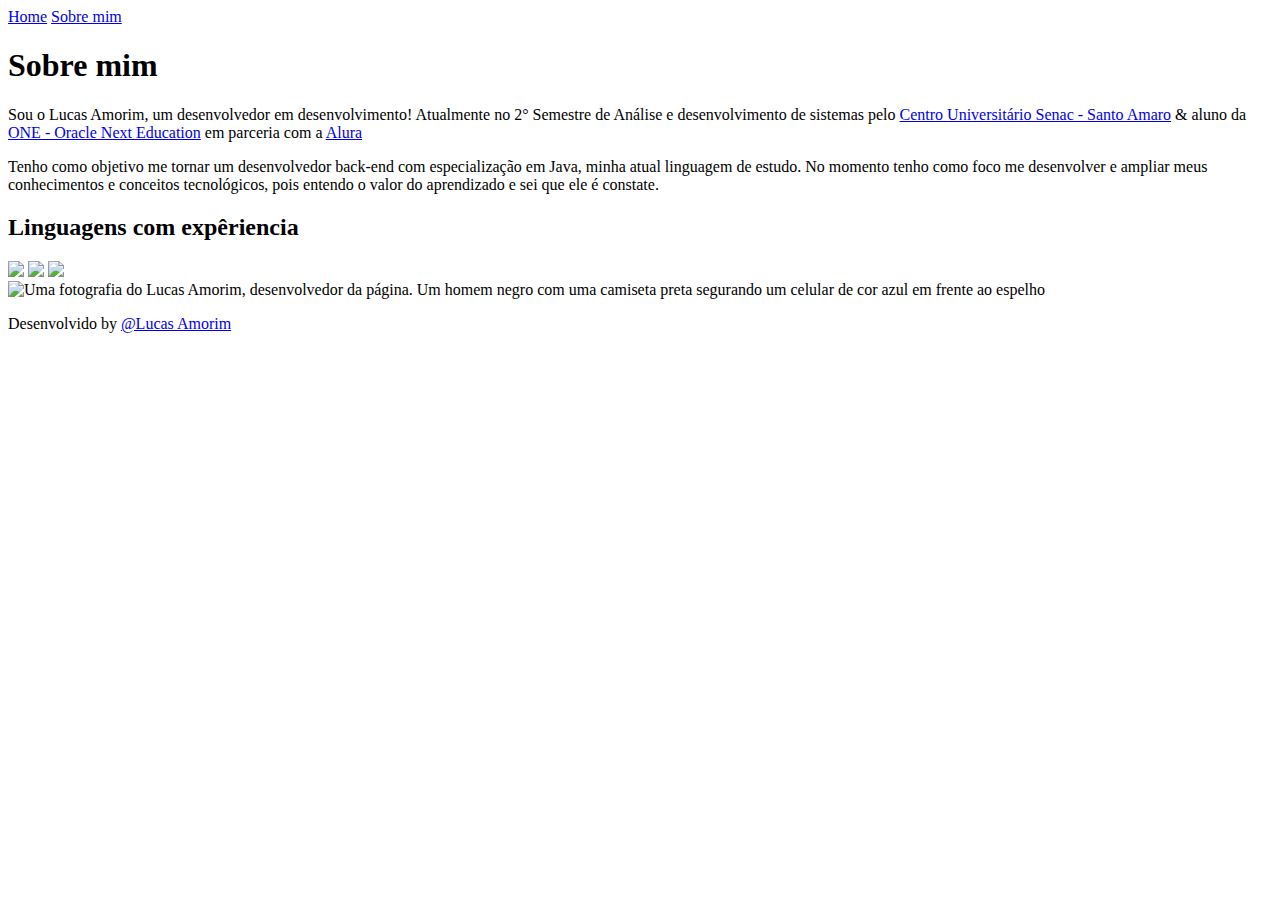
==== about.html @ 8cc3e423 "Add files via upload" ====
<!DOCTYPE html>
<html lang="pt-br">

<head>
    <meta charset="UTF-8">
    <meta name="viewport" content="width=device-width, initial-scale=1.0">
    <link rel="stylesheet" href="estilos/style.css">
    <title>Sobre mim</title>
</head>

<body>
    <header class="cabecalho">
        <nav class="cabecalho__menu">
            <a class="cabecalho__menu__link" href="index.html">Home</a>
            <a class="cabecalho__menu__link" href="about.html">Sobre mim</a>
        </nav>
    </header>
    <main class="introducao__pagina2">
        <section class="introducao__conteudo__pagina2">
            <h1 class="destaque introducao__conteudo__titulo centro">Sobre mim</h1>

            <p class="introducao__conteudo__paragrafo">Sou o Lucas Amorim, um desenvolvedor em desenvolvimento!
                Atualmente no 2° Semestre de Análise e desenvolvimento de sistemas pelo <a
                    class="introducao__conteudo__paragrafo negrito" target="_blank"
                    href="https://www.sp.senac.br">Centro Universitário Senac - Santo Amaro</a> &
                aluno da <a class="introducao__conteudo__paragrafo negrito" target="_blank"
                    href="https://www.oracle.com/br/education/oracle-next-education/">ONE - Oracle Next Education</a> em
                parceria com a
                <a class="introducao__conteudo__paragrafo negrito" target="_blank"
                    href="https://www.alura.com.br/?utm_term=alura&utm_campaign=%5BSearch%5D+%5BPerformance%5D+-+
            Institucional&utm_source=adwords&utm_medium=ppc&hsa_acc=7964138385&hsa_cam=386166608&hsa_grp=21666755648&hsa_ad=696280649243&hsa_src=g&hsa_
            tgt=kwd-300088401&hsa_kw=alura&hsa_mt=e&hsa_net=adwords&hsa_ver=3&gad_source=1&gclid=EAIaIQobChMIwtqny7S2hwMVqmFIAB0sBx8IEAAYASAAEgKPuvD_BwE">Alura</a>
            </p>
            <p class="introducao__conteudo__paragrafo">
                Tenho como objetivo me tornar um desenvolvedor back-end com especialização em Java, minha atual
                linguagem de estudo. No momento tenho como foco me desenvolver e
                ampliar meus conhecimentos e conceitos tecnológicos, pois entendo o valor do aprendizado e sei que ele é
                constate.
            </p>
            <h2 class="projetos">Linguagens com expêriencia</h2>
            <div class="projetos_organizacao">
                <img src="https://cdn.jsdelivr.net/gh/devicons/devicon@latest/icons/java/java-original.svg" />
                <img src="https://cdn.jsdelivr.net/gh/devicons/devicon@latest/icons/html5/html5-plain-wordmark.svg" />
                <img src="https://cdn.jsdelivr.net/gh/devicons/devicon@latest/icons/css3/css3-original-wordmark.svg">
            </div>

        </section>
        <img class="introducao__minhaFoto" src="assets/MinhaFoto.png" alt="Uma fotografia do Lucas Amorim, desenvolvedor da página. Um homem negro com uma camiseta preta 
    segurando um celular de cor azul em frente ao espelho">
    </main>
    <footer class="rodape">
        <p class="rodape__texto">Desenvolvido by <a class="rodape__texto__link"
                href="https://www.linkedin.com/in/lucas-amorim-maia-a3280a225/" target="_blank">@Lucas Amorim</a></p>
    </footer>
</body>

</html>
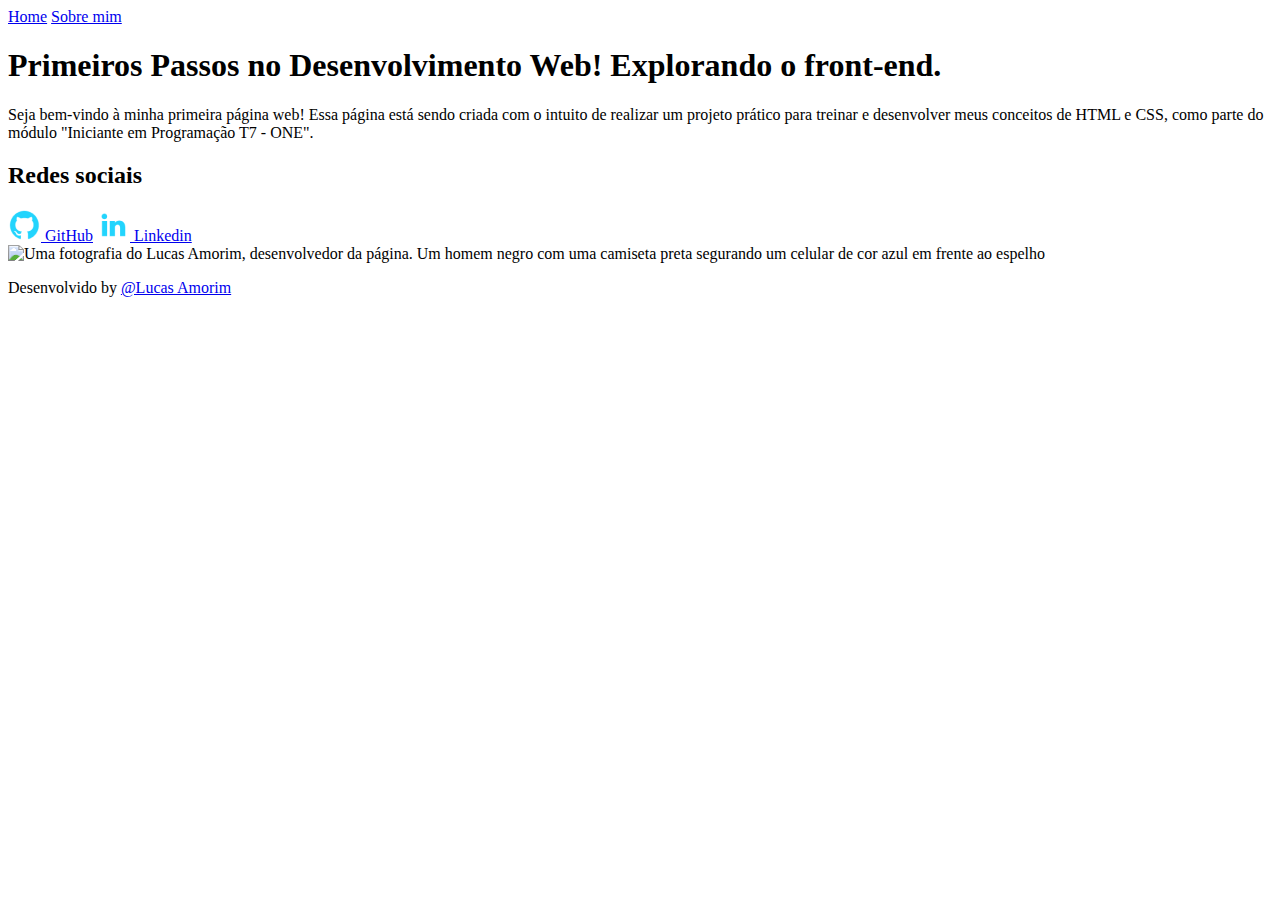
==== commit 2cf2bbb0: "Adicionando responsividade - "Sobre mim"" ====
--- a/about.html
+++ b/about.html
@@ -5,7 +5,8 @@
     <meta charset="UTF-8">
     <meta name="viewport" content="width=device-width, initial-scale=1.0">
     <link rel="stylesheet" href="estilos/style.css">
-    <title>Sobre mim</title>
+
+    <title>Portfolio</title>
 </head>
 
 <body>
@@ -15,38 +16,27 @@
             <a class="cabecalho__menu__link" href="about.html">Sobre mim</a>
         </nav>
     </header>
-    <main class="introducao__pagina2">
-        <section class="introducao__conteudo__pagina2">
-            <h1 class="destaque introducao__conteudo__titulo centro">Sobre mim</h1>
-
-            <p class="introducao__conteudo__paragrafo">Sou o Lucas Amorim, um desenvolvedor em desenvolvimento!
-                Atualmente no 2° Semestre de Análise e desenvolvimento de sistemas pelo <a
-                    class="introducao__conteudo__paragrafo negrito" target="_blank"
-                    href="https://www.sp.senac.br">Centro Universitário Senac - Santo Amaro</a> &
-                aluno da <a class="introducao__conteudo__paragrafo negrito" target="_blank"
-                    href="https://www.oracle.com/br/education/oracle-next-education/">ONE - Oracle Next Education</a> em
-                parceria com a
-                <a class="introducao__conteudo__paragrafo negrito" target="_blank"
-                    href="https://www.alura.com.br/?utm_term=alura&utm_campaign=%5BSearch%5D+%5BPerformance%5D+-+
-            Institucional&utm_source=adwords&utm_medium=ppc&hsa_acc=7964138385&hsa_cam=386166608&hsa_grp=21666755648&hsa_ad=696280649243&hsa_src=g&hsa_
-            tgt=kwd-300088401&hsa_kw=alura&hsa_mt=e&hsa_net=adwords&hsa_ver=3&gad_source=1&gclid=EAIaIQobChMIwtqny7S2hwMVqmFIAB0sBx8IEAAYASAAEgKPuvD_BwE">Alura</a>
-            </p>
-            <p class="introducao__conteudo__paragrafo">
-                Tenho como objetivo me tornar um desenvolvedor back-end com especialização em Java, minha atual
-                linguagem de estudo. No momento tenho como foco me desenvolver e
-                ampliar meus conhecimentos e conceitos tecnológicos, pois entendo o valor do aprendizado e sei que ele é
-                constate.
-            </p>
-            <h2 class="projetos">Linguagens com expêriencia</h2>
-            <div class="projetos_organizacao">
-                <img src="https://cdn.jsdelivr.net/gh/devicons/devicon@latest/icons/java/java-original.svg" />
-                <img src="https://cdn.jsdelivr.net/gh/devicons/devicon@latest/icons/html5/html5-plain-wordmark.svg" />
-                <img src="https://cdn.jsdelivr.net/gh/devicons/devicon@latest/icons/css3/css3-original-wordmark.svg">
+    <main class="introducao">
+        <section class="introducao__conteudo">
+            <h1 class="introducao__conteudo__titulo">Primeiros Passos no Desenvolvimento Web! <strong
+                    class="destaque">Explorando o front-end.</strong></h1>
+            <p class="introducao__conteudo__paragrafo">Seja bem-vindo à minha primeira página web! Essa página está
+                sendo criada com o intuito de realizar um projeto prático para
+                treinar e desenvolver meus conceitos de HTML e CSS, como parte do módulo "Iniciante em Programação T7 -
+                ONE".</p>
+            <div class="introducao__conteudo__links">
+                <h2 class="introducao__conteudo__subtitulo">Redes sociais</h2>
+                <a class="introducao__conteudo__links__estetica" href="https://github.com/Kinhazin" target="_blank">
+                    <img src="assets/github.png">
+                    GitHub</a>
+                <a class="introducao__conteudo__links__estetica"
+                    href="https://www.linkedin.com/in/lucas-amorim-maia-a3280a225/" target="_blank">
+                    <img src="assets/linkedin.png">
+                    Linkedin</a>
             </div>
-
         </section>
         <img class="introducao__minhaFoto" src="assets/MinhaFoto.png" alt="Uma fotografia do Lucas Amorim, desenvolvedor da página. Um homem negro com uma camiseta preta 
-    segurando um celular de cor azul em frente ao espelho">
+        segurando um celular de cor azul em frente ao espelho">
     </main>
     <footer class="rodape">
         <p class="rodape__texto">Desenvolvido by <a class="rodape__texto__link"
@@ -54,4 +44,4 @@
     </footer>
 </body>
 
-</html>+</html>
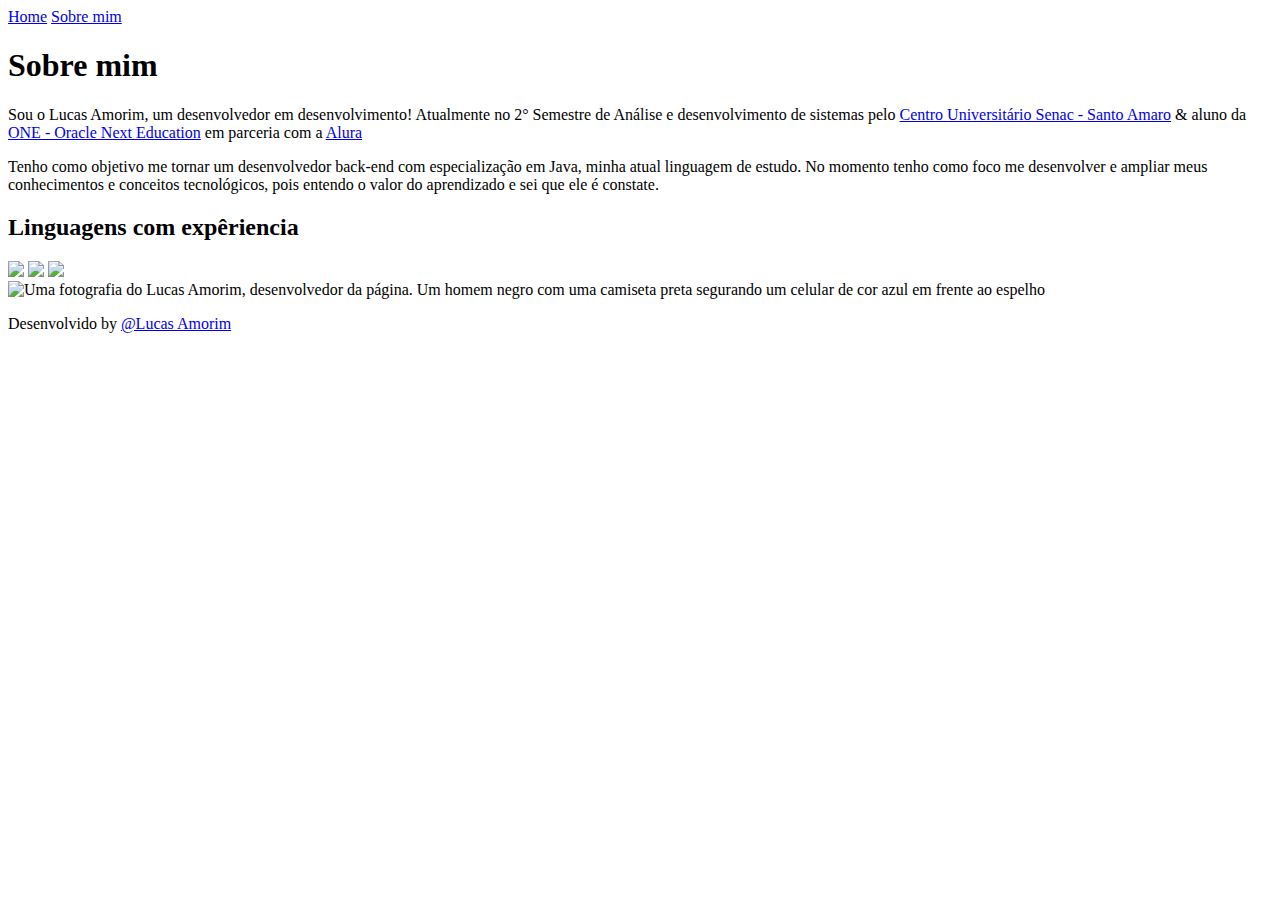
==== commit 9b66c73c: "Update about.html" ====
--- a/about.html
+++ b/about.html
@@ -5,8 +5,7 @@
     <meta charset="UTF-8">
     <meta name="viewport" content="width=device-width, initial-scale=1.0">
     <link rel="stylesheet" href="estilos/style.css">
-
-    <title>Portfolio</title>
+    <title>Sobre mim</title>
 </head>
 
 <body>
@@ -16,27 +15,38 @@
             <a class="cabecalho__menu__link" href="about.html">Sobre mim</a>
         </nav>
     </header>
-    <main class="introducao">
-        <section class="introducao__conteudo">
-            <h1 class="introducao__conteudo__titulo">Primeiros Passos no Desenvolvimento Web! <strong
-                    class="destaque">Explorando o front-end.</strong></h1>
-            <p class="introducao__conteudo__paragrafo">Seja bem-vindo à minha primeira página web! Essa página está
-                sendo criada com o intuito de realizar um projeto prático para
-                treinar e desenvolver meus conceitos de HTML e CSS, como parte do módulo "Iniciante em Programação T7 -
-                ONE".</p>
-            <div class="introducao__conteudo__links">
-                <h2 class="introducao__conteudo__subtitulo">Redes sociais</h2>
-                <a class="introducao__conteudo__links__estetica" href="https://github.com/Kinhazin" target="_blank">
-                    <img src="assets/github.png">
-                    GitHub</a>
-                <a class="introducao__conteudo__links__estetica"
-                    href="https://www.linkedin.com/in/lucas-amorim-maia-a3280a225/" target="_blank">
-                    <img src="assets/linkedin.png">
-                    Linkedin</a>
+    <main class="introducao__pagina2">
+        <section class="introducao__conteudo__pagina2">
+            <h1 class="destaque introducao__conteudo__titulo centro">Sobre mim</h1>
+
+            <p class="introducao__conteudo__paragrafo2">Sou o Lucas Amorim, um desenvolvedor em desenvolvimento!
+                Atualmente no 2° Semestre de Análise e desenvolvimento de sistemas pelo <a
+                    class="introducao__conteudo__paragrafo2 negrito" target="_blank"
+                    href="https://www.sp.senac.br">Centro Universitário Senac - Santo Amaro</a> &
+                aluno da <a class="introducao__conteudo__paragrafo2 negrito" target="_blank"
+                    href="https://www.oracle.com/br/education/oracle-next-education/">ONE - Oracle Next Education</a> em
+                parceria com a
+                <a class="introducao__conteudo__paragrafo2 negrito" target="_blank"
+                    href="https://www.alura.com.br/?utm_term=alura&utm_campaign=%5BSearch%5D+%5BPerformance%5D+-+
+            Institucional&utm_source=adwords&utm_medium=ppc&hsa_acc=7964138385&hsa_cam=386166608&hsa_grp=21666755648&hsa_ad=696280649243&hsa_src=g&hsa_
+            tgt=kwd-300088401&hsa_kw=alura&hsa_mt=e&hsa_net=adwords&hsa_ver=3&gad_source=1&gclid=EAIaIQobChMIwtqny7S2hwMVqmFIAB0sBx8IEAAYASAAEgKPuvD_BwE">Alura</a>
+            </p>
+            <p class="introducao__conteudo__paragrafo2">
+                Tenho como objetivo me tornar um desenvolvedor back-end com especialização em Java, minha atual
+                linguagem de estudo. No momento tenho como foco me desenvolver e
+                ampliar meus conhecimentos e conceitos tecnológicos, pois entendo o valor do aprendizado e sei que ele é
+                constate.
+            </p>
+            <h2 class="projetos">Linguagens com expêriencia</h2>
+            <div class="projetos_organizacao">
+                <img src="https://cdn.jsdelivr.net/gh/devicons/devicon@latest/icons/java/java-original.svg" />
+                <img src="https://cdn.jsdelivr.net/gh/devicons/devicon@latest/icons/html5/html5-plain-wordmark.svg" />
+                <img src="https://cdn.jsdelivr.net/gh/devicons/devicon@latest/icons/css3/css3-original-wordmark.svg">
             </div>
+
         </section>
-        <img class="introducao__minhaFoto" src="assets/MinhaFoto.png" alt="Uma fotografia do Lucas Amorim, desenvolvedor da página. Um homem negro com uma camiseta preta 
-        segurando um celular de cor azul em frente ao espelho">
+        <img class="introducao__minhaFoto2" src="assets/MinhaFoto.png" alt="Uma fotografia do Lucas Amorim, desenvolvedor da página. Um homem negro com uma camiseta preta 
+    segurando um celular de cor azul em frente ao espelho">
     </main>
     <footer class="rodape">
         <p class="rodape__texto">Desenvolvido by <a class="rodape__texto__link"
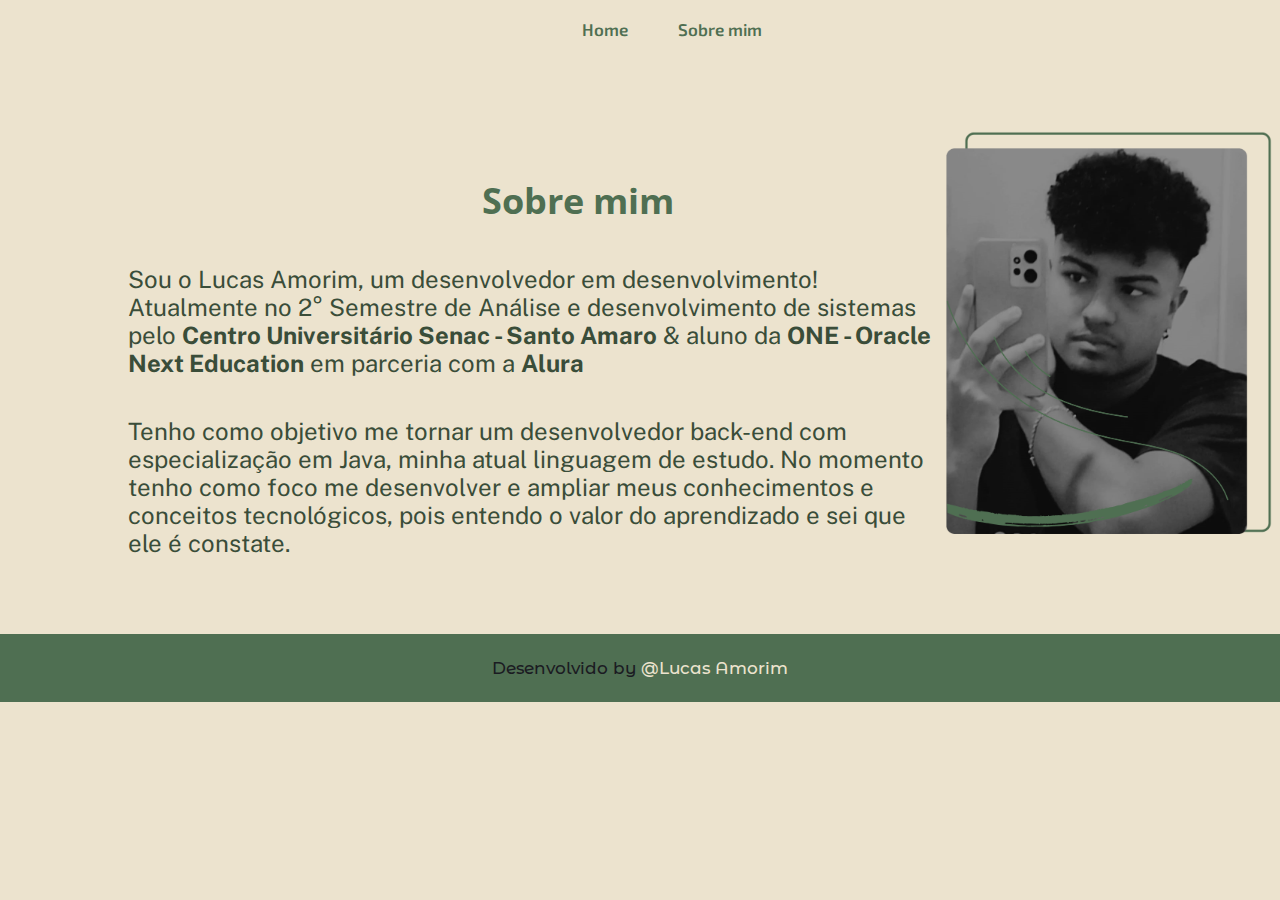
==== commit 96e46127: "Update about.html" ====
--- a/about.html
+++ b/about.html
@@ -37,18 +37,11 @@
                 ampliar meus conhecimentos e conceitos tecnológicos, pois entendo o valor do aprendizado e sei que ele é
                 constate.
             </p>
-            <h2 class="projetos">Linguagens com expêriencia</h2>
-            <div class="projetos_organizacao">
-                <img src="https://cdn.jsdelivr.net/gh/devicons/devicon@latest/icons/java/java-original.svg" />
-                <img src="https://cdn.jsdelivr.net/gh/devicons/devicon@latest/icons/html5/html5-plain-wordmark.svg" />
-                <img src="https://cdn.jsdelivr.net/gh/devicons/devicon@latest/icons/css3/css3-original-wordmark.svg">
-            </div>
-
         </section>
         <img class="introducao__minhaFoto2" src="assets/MinhaFoto.png" alt="Uma fotografia do Lucas Amorim, desenvolvedor da página. Um homem negro com uma camiseta preta 
     segurando um celular de cor azul em frente ao espelho">
     </main>
-    <footer class="rodape">
+    <footer class="rodape">    
         <p class="rodape__texto">Desenvolvido by <a class="rodape__texto__link"
                 href="https://www.linkedin.com/in/lucas-amorim-maia-a3280a225/" target="_blank">@Lucas Amorim</a></p>
     </footer>
--- a/estilos/style.css
+++ b/estilos/style.css
@@ -0,0 +1,343 @@
+@import url('https://fonts.googleapis.com/css2?family=Exo+2:ital,wght@0,100..900;1,100..900&family=Open+Sans:ital,wght@0,300..800;1,300..800&family=Public+Sans:ital,wght@0,100..900;1,100..900&display=swap');
+@import url('https://fonts.googleapis.com/css2?family=Krona+One&family=Montserrat+Alternates:wght@400;600;700&display=swap');
+
+:root {
+    --cor-primaria: #ECE3CE;
+    --cor-secundaria: #3A4D39;
+    --cor-terciaria: #4F6F52;
+    --cor-quarta: #739072;
+
+    --fonte-principal: "Open Sans", sans-serif;
+    --fonte-paragrafo: "Public Sans", sans-serif;
+    --fonte-link: "Exo 2", sans-serif;
+    --fonte-subtitulo: "Montserrat Alternates", sans-serif;
+}
+
+* {
+    margin: 0;
+    padding: 0;
+
+}
+
+body {
+    box-sizing: border-box;
+    background-color: var(--cor-primaria);
+    color: var(--cor-secundaria);
+
+}
+
+.cabecalho {
+    padding: 1.5% 0% 0% 5%;
+    justify-items: center;
+    justify-content: space-between;
+}
+
+.cabecalho__menu {
+    display: flex;
+    gap: 50px;
+}
+
+.cabecalho__menu__link:hover {
+    transform: translateY(-2px);
+}
+
+.cabecalho__menu__link {
+    color: var(--cor-terciaria);
+    font-family: var(--fonte-link);
+    font-weight: 600;
+    font-size: 1.06rem;
+    transition: transform 0.2s, box-shadow 0.2s;
+    text-decoration: none;
+}
+
+.destaque {
+    color: var(--cor-terciaria);
+
+}
+
+.destaque2 {
+    color: var(--cor-quarta)
+}
+
+
+.introducao {
+    padding: 6% 10%;
+    display: flex;
+    align-items: center;
+    justify-content: space-between;
+    gap: 82px;
+}
+
+.introducao__conteudo {
+    width: 50%;
+    gap: 40px;
+    display: flex;
+    flex-direction: column;
+    justify-content: space-between;
+}
+
+.introducao__conteudo__titulo {
+    font-size: 2.25rem;
+    font-family: var(--fonte-principal);
+    width: 900px;
+}
+
+.introducao__minhaFoto {
+    max-width: 33%;
+    height: auto;
+}
+
+.introducao__minhaFoto2 {
+    max-width: 33%;
+    height: auto;
+}
+
+.introducao__conteudo__paragrafo {
+    font-size: 1.5rem;
+    font-family: var(--fonte-paragrafo);
+    text-decoration: none;
+    color: var(--cor-secundaria);
+}
+
+.introducao__conteudo__paragrafo2 {
+    font-size: 1.5rem;
+    font-family: var(--fonte-paragrafo);
+    text-decoration: none;
+    color: var(--cor-secundaria);
+}
+
+.negrito {
+    font-weight: bold;
+}
+
+.introducao__conteudo__links {
+    gap: 25px;
+    display: flex;
+    flex-direction: column;
+    font-family: var(--fonte-link);
+    justify-content: space-between;
+    align-items: center;
+}
+
+.introducao__conteudo__links__estetica {
+    display: flex;
+    align-items: end;
+    justify-content: center;
+    gap: 10px;
+    background-color: transparent;
+    border: 2px solid var(--cor-quarta);
+    width: 50%;
+    border-radius: 16px;
+    padding: 21.5px 0;
+    text-align: center;
+    font-size: 1.18rem;
+    font-weight: 500;
+    text-decoration: none;
+    color: var(--cor-secundaria);
+    transition-duration: 0.4s;
+}
+
+.projetos {
+    position: relative;
+    font-size: 1.25rem;
+    height: 60px;
+    font-family: var(--fonte-principal);
+    width: auto;
+    bottom: -155px;
+    left: -180px;
+
+}
+
+
+.projetos_organizacao {
+    display: flex;
+    justify-content: space-between;
+    gap: 5px;
+    margin-left: 10px;
+    position: relative;
+    width: 80px;
+    height: 60px;
+    left: -200px;
+    bottom: -90px;
+}
+
+.introducao__conteudo__subtitulo {
+    font-family: var(--fonte-subtitulo);
+    font-weight: 700;
+    font-size: 1.25rem;
+}
+
+.introducao__conteudo__links__estetica:hover {
+    background-color: #739072;
+}
+
+.rodape {
+    display: flex;
+    align-items: center;
+    background-color: var(--cor-terciaria);
+    justify-content: center;
+    padding: 24px;
+}
+
+.rodape__texto {
+    font-size: 1.06rem;
+    font-family: var(--fonte-subtitulo);
+    font-weight: 500;
+    color: #1b1b22;
+    text-decoration: none;
+}
+
+.rodape__texto__link {
+
+    text-decoration: none;
+    color: var(--cor-primaria);
+}
+
+.centro {
+    display: flex;
+    justify-content: center;
+}
+
+.introducao__pagina2 {
+    padding: 6% 10%;
+    display: flex;
+    align-items: flex-start;
+    justify-content: space-between;
+}
+
+.introducao__conteudo__pagina2 {
+    margin-top: 60px;
+    width: 815px;
+    gap: 40px;
+    display: flex;
+    flex-direction: column;
+    justify-content: space-between;
+}
+
+@media (max-width:1200px) {
+    .cabecalho {
+        display: flex;
+        padding: 3%;
+        justify-content: center;
+    }
+
+    .introducao {
+        padding: 5%;
+        display: flex;
+        flex-direction: column;
+        align-items: center;
+        justify-content: space-between;
+        gap: 40px;
+        height: auto;
+
+    }
+
+    .introducao__conteudo__titulo {
+        font-size: 2.25rem;
+        font-family: var(--fonte-principal);
+        width: auto;
+
+    }
+
+    .introducao__conteudo__paragrafo {
+        font-size: 1.5rem;
+        font-family: var(--fonte-paragrafo);
+        text-decoration: none;
+        color: var(--cor-secundaria);
+        width: auto;
+    }
+
+    .introducao__conteudo__paragrafo2 {
+        font-size: 1.5rem;
+        font-family: var(--fonte-paragrafo);
+        text-decoration: none;
+        color: var(--cor-secundaria);
+        width: auto;
+    }
+
+    .introducao__conteudo {
+        width: auto;
+        gap: 35px;
+        display: flex;
+        flex-direction: column;
+        justify-content: space-between;
+
+    }
+
+    .introducao__minhaFoto {
+        order: -1;
+        max-width: 39%;
+        height: auto;
+    }
+
+    .introducao__minhaFoto2 {
+        order: -1;
+        max-width: 39%;
+        height: auto;
+    }
+
+    .cabecalho__menu__link {
+        color: var(--cor-terciaria);
+        font-family: var(--fonte-link);
+        font-weight: 700;
+        font-size: 1.30rem;
+        transition: transform 0.2s, box-shadow 0.2s;
+        text-decoration: none;
+    }
+
+    .introducao__conteudo__links {
+        gap: 20px;
+    }
+
+    .introducao__pagina2 {
+        padding: 6%;
+        padding-bottom: 12%;
+        width: auto;
+        align-items: center;
+        display: flex;
+        flex-direction: column;
+        justify-content: space-between;
+        gap: 50px;
+    }
+
+    .introducao__conteudo__pagina2 {
+        width: auto;
+        display: flex;
+        flex-direction: column;
+        align-items: center;
+        justify-content: space-between;
+        gap: 20px;
+        margin-top: 0px;
+    }
+
+    .introducao__minhaFoto2 {
+        order: -1;
+        max-width: 40%;
+        height: auto;
+    }
+
+    .projetos {
+        position: relative;
+        font-size: 1.20rem;
+        height: 50px;
+        font-family: var(--fonte-principal);
+        width: auto;
+        transform: translateY(-55%);
+        left: -32%;
+
+    }
+
+
+    .projetos_organizacao {
+        display: flex;
+        justify-content: space-between;
+        gap: 3px;
+        margin-left: 1%;
+        position: relative;
+        width: 60px;    
+        height: 50px;
+        left: -52%;
+        transform: translateY(-25%);;
+    }
+
+}
